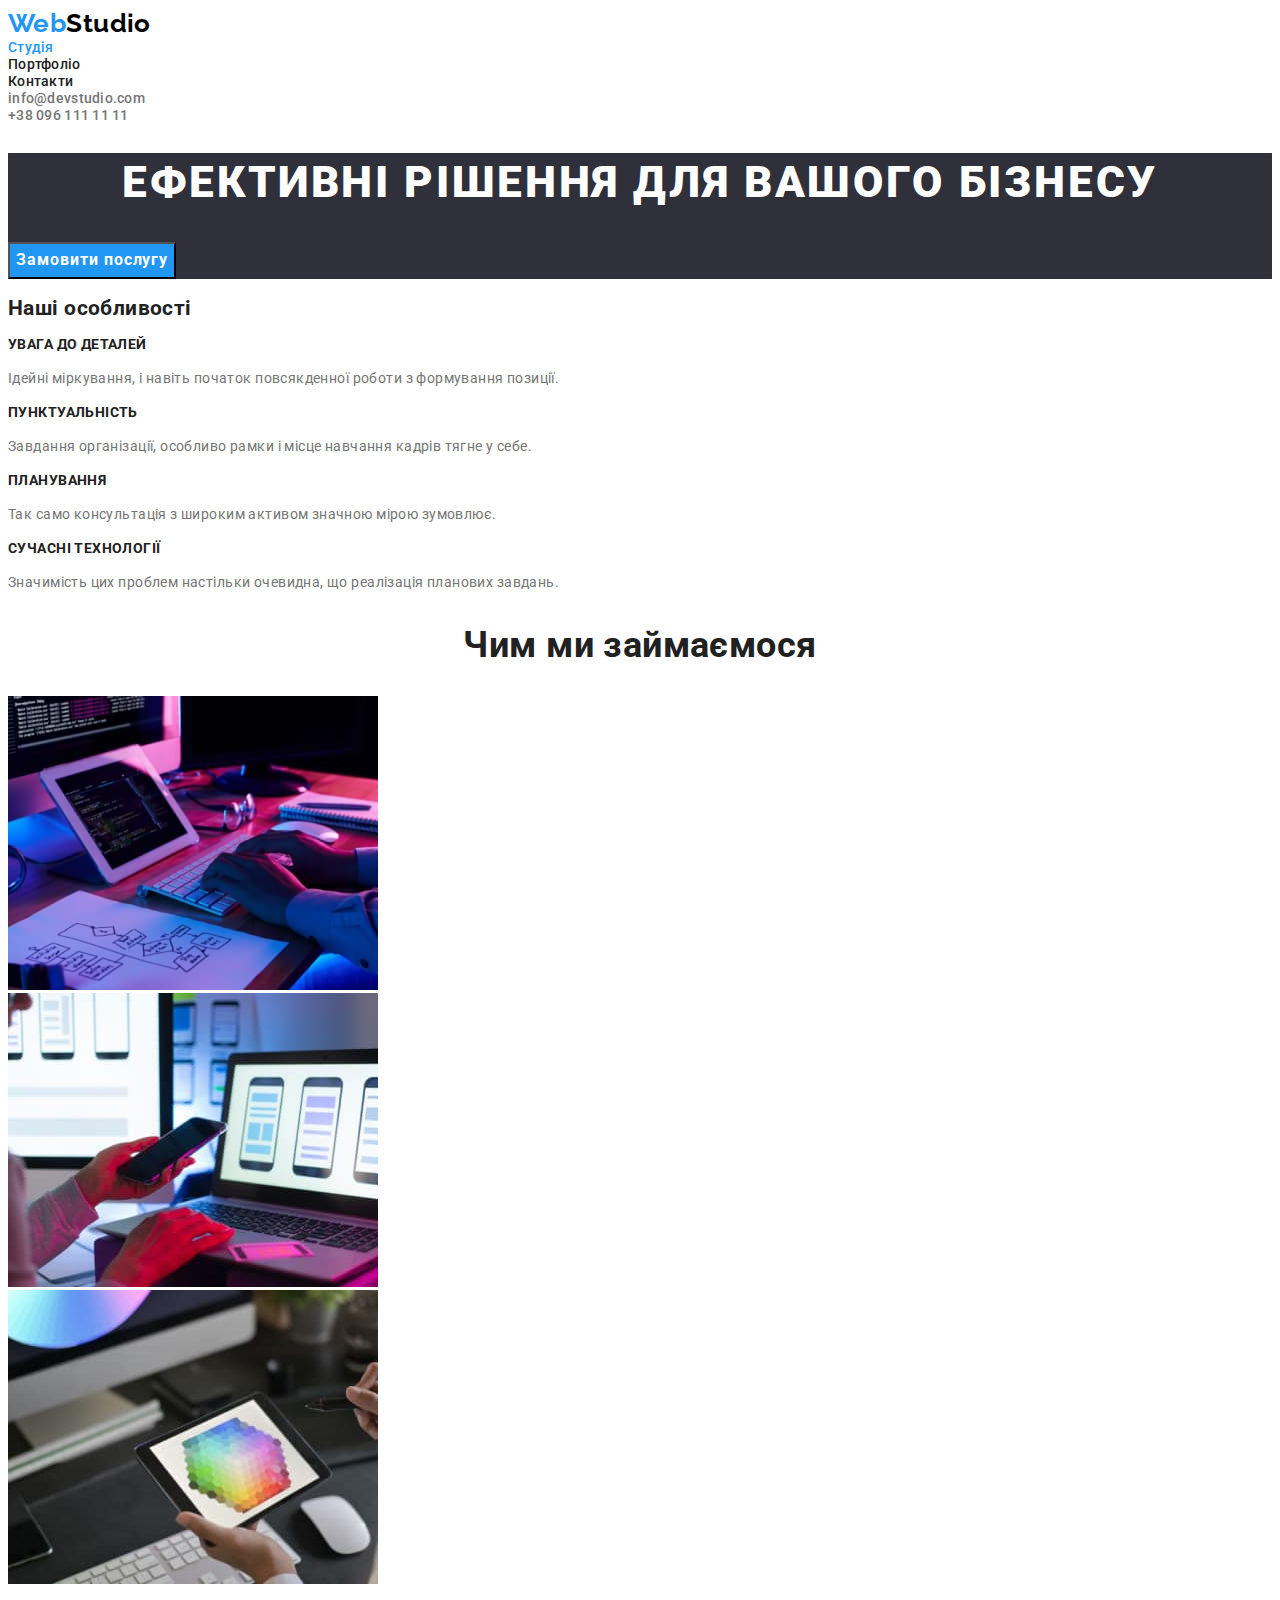
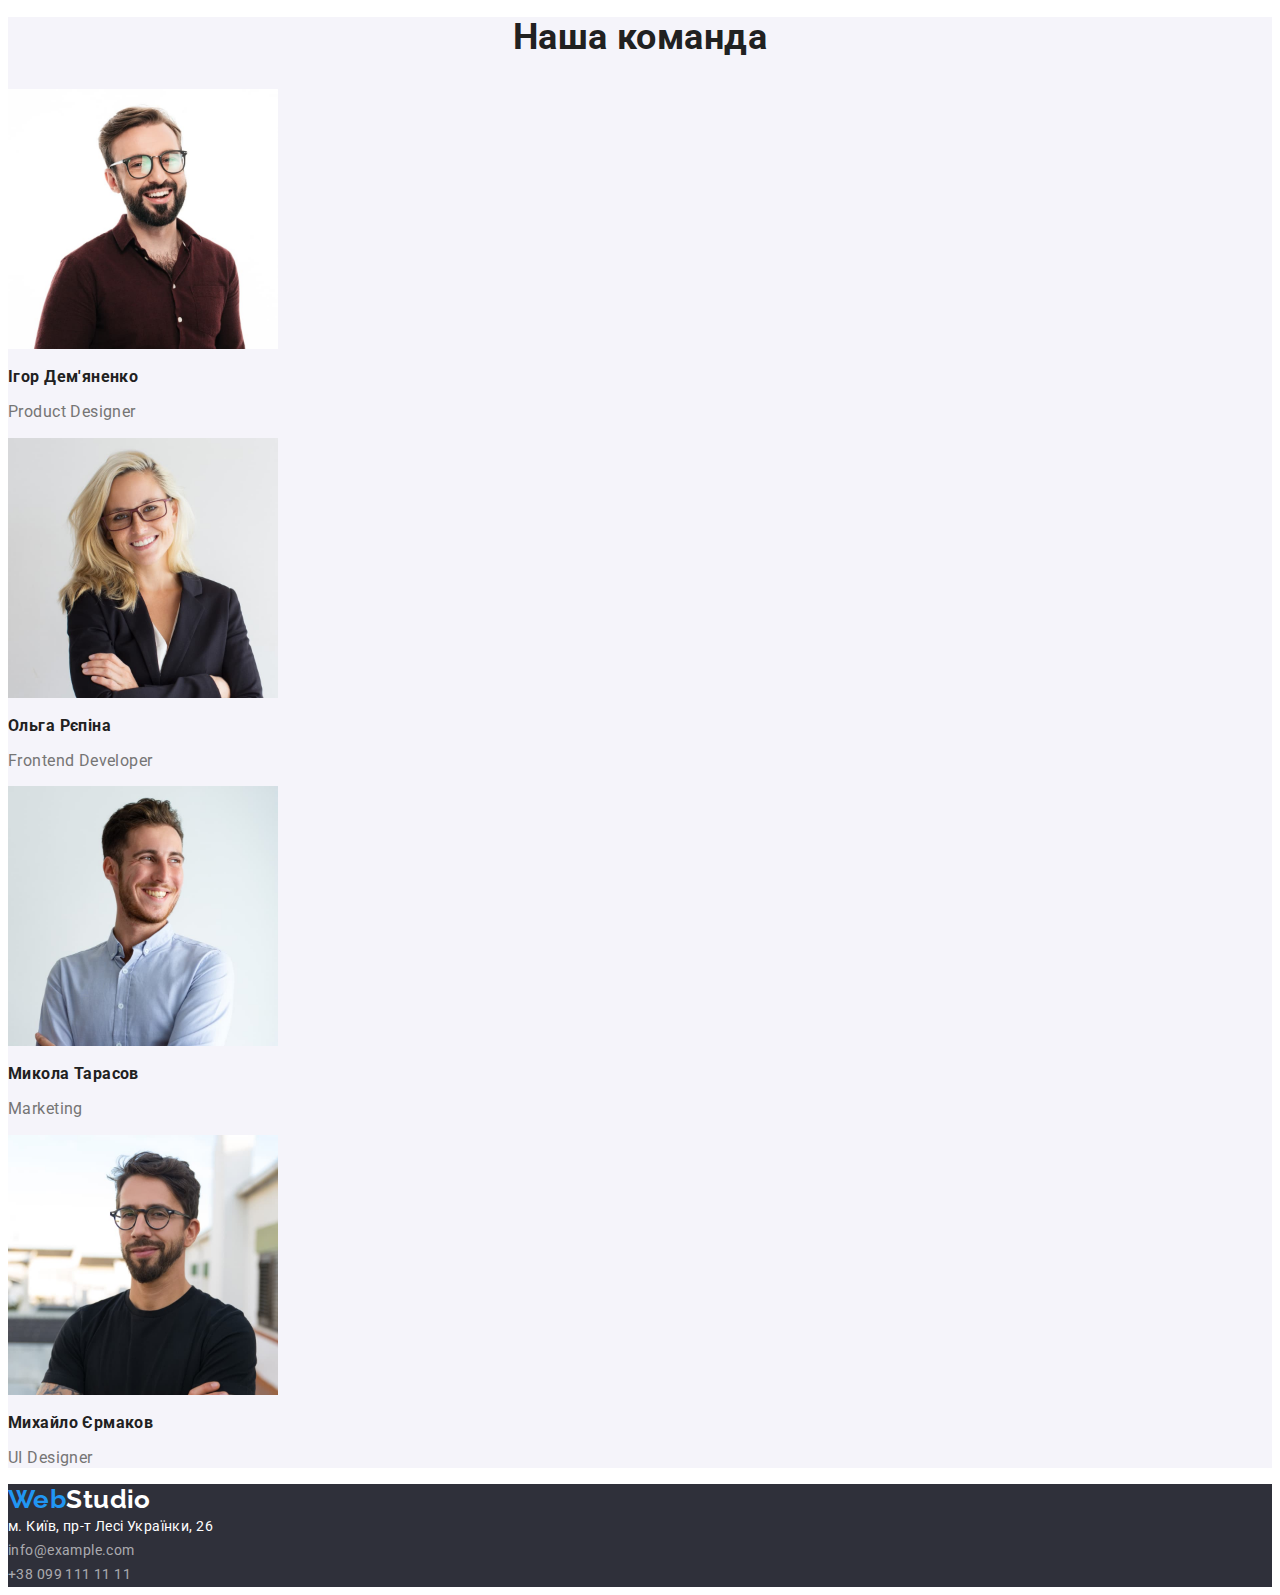
==== index.html @ 36d88df8 "Initial commit" ====
<!DOCTYPE html>
<html lang="uk">
  <head>
    <meta charset="UTF-8" />
    <meta http-equiv="X-UA-Compatible" content="IE=edge" />
    <meta name="viewport" content="width=device-width, initial-scale=1.0" />
    <title>Веб-студія</title>
    <link rel="icon" type="image/x-icon" href="./images/favicon.ico" />
    <link rel="preconnect" href="https://fonts.googleapis.com" />
    <link rel="preconnect" href="https://fonts.gstatic.com" crossorigin />
    <link
      href="https://fonts.googleapis.com/css2?family=Raleway:wght@700&family=Roboto:wght@400;500;700;900&display=swap"
      rel="stylesheet"
    />
    <link rel="stylesheet" href="./css/styles.css">
  </head>
  <body>
    <!-- Header -->
    <header class="header">
      <nav class="site-nav" >
        <a class="link logo" href="./index.html">Web<span class="logo-header">Studio</span></a>
        <ul class="list site-nav-list">
          <li>
            <a class="link site-nav-link current-link" href="./index.html">Студія</a>
          </li>
          <li>
            <a class="link site-nav-link " href="./portfolio.html">Портфоліо</a>
          </li>
          <li>
            <a class="link site-nav-link " href="">Контакти</a>
          </li>
        </ul>
      </nav>
      <ul class="list header-contacts">
        <li><a class="link header-contacts-link " href="malito:info@devstudio.com">info@devstudio.com</a></li>
        <li><a class="link header-contacts-link" href="tel:+380961111111">+38 096 111 11 11</a></li>
      </ul>
    </header>
    <main>
      <!-- Hero -->
      <section class="hero">
        <h1 class="hero-title">Ефективні рішення для вашого бізнесу</h1>
        <button class="hero-btn" type="button">Замовити послугу</button>
      </section>
      <!-- Features -->
      <section class="features">
        <h2 class="title">Наші особливості</h2>
        <ul class="list features-list">
          <li>
            <h3 class="features-title">Увага до деталей</h3>
            <p class="features-text">
              Ідейні міркування, і навіть початок повсякденної роботи з
              формування позиції.
            </p>
          </li>
          <li>
            <h3 class="features-title">Пунктуальність</h3>
            <p class="features-text">
              Завдання організації, особливо рамки і місце навчання кадрів тягне
              у себе.
            </p>
          </li>
          <li>
            <h3 class="features-title">Планування</h3>
            <p class="features-text">
              Так само консультація з широким активом значною мірою зумовлює.
            </p>
          </li>
          <li>
            <h3 class="features-title">Сучасні технології</h3>
            <p class="features-text">
              Значимість цих проблем настільки очевидна, що реалізація планових
              завдань.
            </p>
          </li>
        </ul>
      </section>
      <!-- Чим займаємось -->
      <section class="projects">
        <h2 class="section-title">Чим ми займаємося</h2>
        <ul class="list projects-list">
          <li>
            <img
              src="./images/image-1.jpg"
              alt="людина набирає текст на клавіатурі"
              width="370"
              height="294"
            />
          </li>
          <li>
            <img
              src="./images/image-2.jpg"
              alt="людина тримає телефон перед єкраном ноутбука"
              width="370"
              height="294"
            />
          </li>
          <li>
            <img
              src="./images/image-3.jpg"
              alt="людина тримає планшет в руках"
              width="370"
              height="294"
            />
          </li>
        </ul>
      </section>
      <!-- Our team -->
      <section class="team">
        <h2 class="section-title">Наша команда</h2>
        <ul class="list team-list">
          <li>
            <img
              src="./images/men-1.jpg"
              alt="чолвік в окулярах і сорочці"
              width="270"
              height="260"
            />
            <h3 class="team-list-title">Ігор Дем'яненко</h3>
            <p class="team-list-text" lang="en">Product Designer</p>
          </li>
          <li>
            <img
              src="./images/women-2.jpg"
              alt="дівчина в окулярах"
              width="270"
              height="260"
            />
            <h3 class="team-list-title">Ольга Рєпіна</h3>
            <p class="team-list-text" lang="en">Frontend Developer</p>
          </li>
          <li>
            <img
              src="./images/men-3.jpg"
              alt="чоловік в синій сорочці"
              width="270"
              height="260"
            />
            <h3 class="team-list-title">Микола Тарасов</h3>
            <p class="team-list-text" lang="en">Marketing</p>
          </li>
          <li>
            <img
              src="./images/men-4.jpg"
              alt="чоловік в окулярах і чорній футболці"
              width="270"
              height="260"
            />
            <h3 class="team-list-title">Михайло Єрмаков</h3>
            <p class="team-list-text" lang="en">UI Designer</p>
          </li>
        </ul>
      </section>
    </main>
    <!-- Footer -->
    <footer class="footer">
      <a class="link logo" href="./index.html">Web<span class="logo-footer">Studio</span> </a>
      <address>
        <ul class="list footer-list">
          <li>
            <a class="link footer-link"
              href="https://goo.gl/maps/osZWfCpVYim8cWyT9"
              rel="noopener noreferrer nofollow"
              target="_blank"
              >м. Київ, пр-т Лесі Українки, 26</a
            >
          </li>
          <li><a class="link footer-contacts" href="mailto:info@example.com">info@example.com</a></li>
          <li><a class="link footer-contacts" href="tel:+380991111111">+38 099 111 11 11</a></li>
        </ul>
      </address>
    </footer>
  </body>
</html>
---- css/styles.css ----
:root {
  --main-color: #212121;
  --secondary-color: #757575;
  --accent-color: #2196f3;
  --main-bg-color: #ffffff;
  --letter-spacing: 0.03em;
  --main-indent-padding: 94px;
}

body {
  font-family: "Roboto", sans-serif;
  font-size: 14px;
  letter-spacing: var(--letter-spacing);
  color: var(--main-color);
}
/* Стилі утіліти */

.list {
  list-style: none;
  padding-left: 0;
  margin-top: 0;
  margin-bottom: 0;
}

.link {
  text-decoration: none;
  color: currentColor;
}
/* -------------------------- */
.logo {
  font-family: "Raleway";
  font-weight: 700;
  font-size: 26px;
  line-height: 1.19;

  color: var(--accent-color);
}

/* Стилі для header */

.logo-header {
  color: #000000;
}

.site-nav-link {
  font-weight: 500;
  font-size: 14px;
  line-height: 1.14;
  letter-spacing: 0.02em;
}
.site-nav-link:hover,
.site-nav-link:focus {
  color: var(--accent-color);
}
.current-link {
  color: var(--accent-color);
}

.header-contacts-link {
  font-weight: 500;
  font-size: 14px;
  line-height: 1.14;
  letter-spacing: 0.02em;

  color: var(--secondary-color);
}
.header-contacts-link:hover,
.header-contacts-link:focus {
  color: var(--accent-color);
}

/* Стилі секції Герой */

.hero {
  background-color: #2f303a;
}

.hero-title {
  font-weight: 900;
  font-size: 44px;
  line-height: 1.36;
  text-align: center;
  letter-spacing: 0.06em;
  text-transform: uppercase;

  color: #ffffff;
}

.hero-btn {
  font-family: "Roboto";
  font-weight: 700;
  font-size: 16px;
  line-height: 1.88;
  letter-spacing: 0.06em;

  color: #ffffff;
  background-color: var(--accent-color);
}

/* Стилі секциї Features */
.features-title {
  font-size: 14px;
  line-height: 1.14;

  text-transform: uppercase;
}

.features-text {
  line-height: 1.71;

  color: var(--secondary-color);
}
/* Загальний стиль для заголовків секції */
.section-title {
  font-size: 36px;
  line-height: 1.16;
  text-align: center;
}

/* Стилі секції Projects */

/* Стилі для секції Team */
.team {
  background-color: #f5f4fa;
}
.team-list-title {
  font-size: 16px;
  line-height: 1.18;
}

.team-list-text {
  font-size: 16px;
  line-height: 1.18;

  color: var(--secondary-color);
}
/* Стилі для Footer */

.footer {
  background-color: #2f303a;
}

.logo-footer {
  color: #ffffff;
}

.footer-link {
  font-style: normal;
  line-height: 1.71;

  color: #ffffff;
}

.footer-contacts {
  line-height: 1.71;
  font-style: normal;

  color: rgba(255, 255, 255, 0.6);
}
.footer-contacts:hover,
.footer-contacts:focus {
  color: var(--accent-color);
}

/* Сторінка Portfolio */

.filter-btn {
  font-family: "Roboto";
  font-weight: 500;
  font-size: 16px;
  line-height: 1.62;
  letter-spacing: 0.03em;

  color: var(--main-color);
  background-color: #f5f4fa;

  cursor: pointer;
}
.filter-btn:hover,
.filter-btn:focus {
  background-color: var(--accent-color);
  color: #ffffff;
}
.current-btn {
  background-color: var(--accent-color);
  color: #ffffff;
}

.portfolio-title {
  font-size: 18px;
  line-height: 2;
  letter-spacing: 0.06em;
}

.portfolio-text {
  font-size: 16px;
  line-height: 1.88;

  color: var(--secondary-color);
}
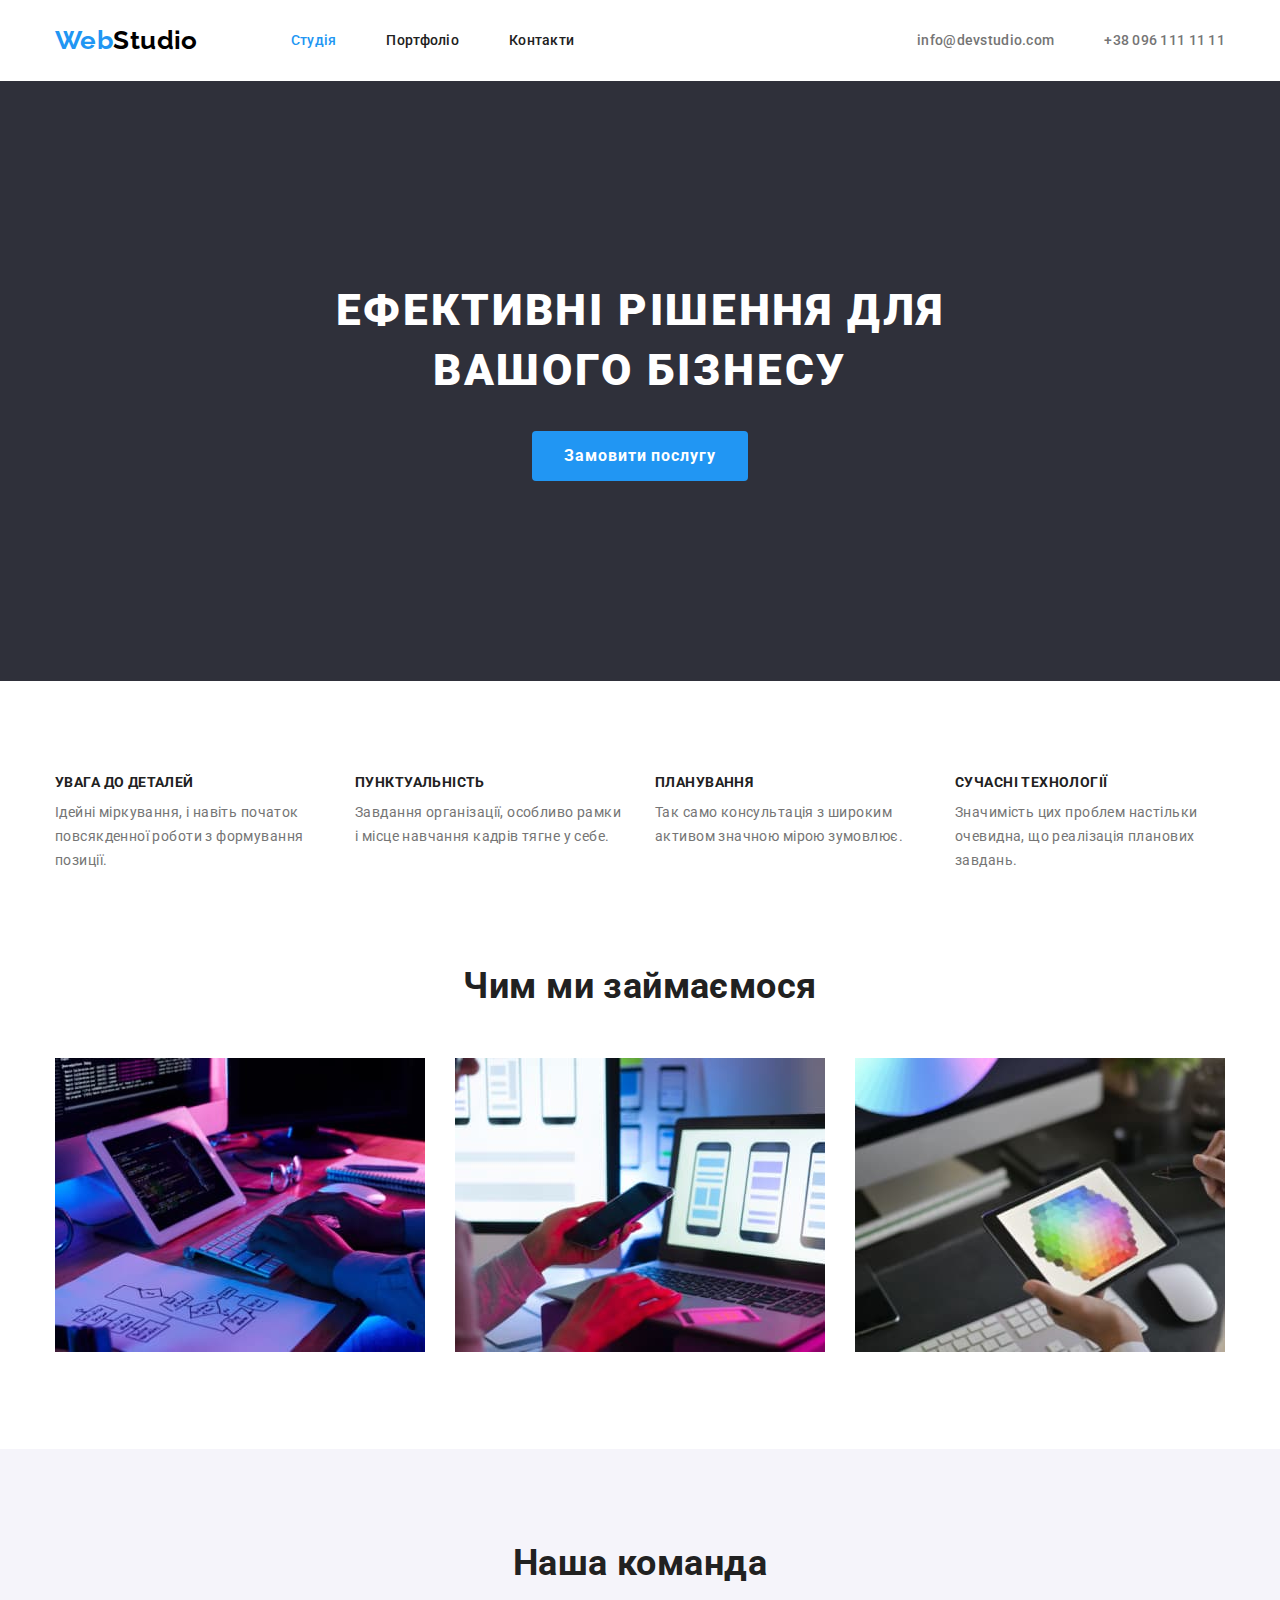
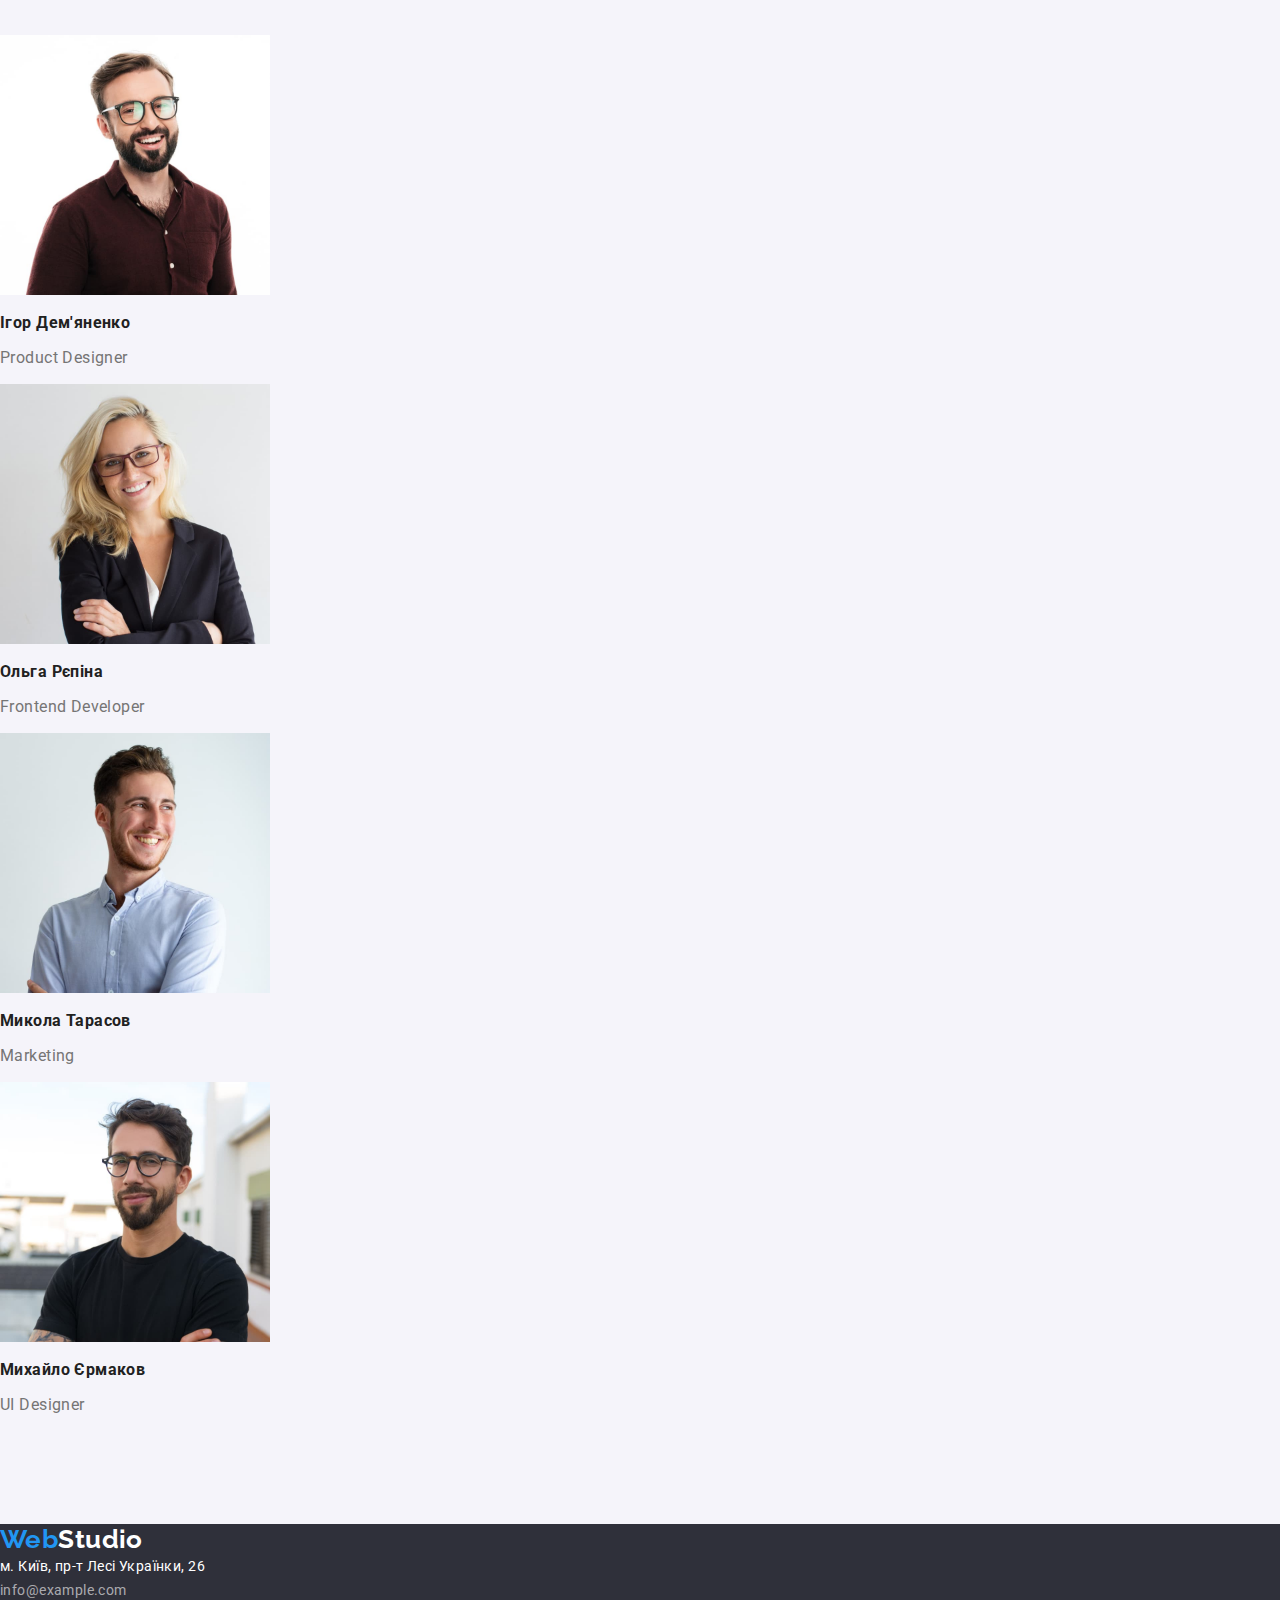
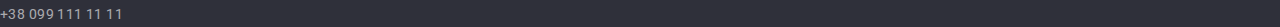
==== commit de3aabd9: "Добавила файл normalize. Добавила стили" ====
--- a/index.html
+++ b/index.html
@@ -12,61 +12,70 @@
       href="https://fonts.googleapis.com/css2?family=Raleway:wght@700&family=Roboto:wght@400;500;700;900&display=swap"
       rel="stylesheet"
     />
+    <link rel="stylesheet" href="https://cdnjs.cloudflare.com/ajax/libs/modern-normalize/1.1.0/modern-normalize.min.css">
     <link rel="stylesheet" href="./css/styles.css">
   </head>
   <body>
     <!-- Header -->
     <header class="header">
-      <nav class="site-nav" >
-        <a class="link logo" href="./index.html">Web<span class="logo-header">Studio</span></a>
-        <ul class="list site-nav-list">
-          <li>
-            <a class="link site-nav-link current-link" href="./index.html">Студія</a>
-          </li>
-          <li>
-            <a class="link site-nav-link " href="./portfolio.html">Портфоліо</a>
-          </li>
-          <li>
-            <a class="link site-nav-link " href="">Контакти</a>
-          </li>
-        </ul>
-      </nav>
-      <ul class="list header-contacts">
-        <li><a class="link header-contacts-link " href="malito:info@devstudio.com">info@devstudio.com</a></li>
-        <li><a class="link header-contacts-link" href="tel:+380961111111">+38 096 111 11 11</a></li>
-      </ul>
+      <div class="container">
+        <div class="header-flex-container">
+          <nav class="site-nav" >
+            <a class="link logo" href="./index.html">Web<span class="logo-header">Studio</span></a>
+            <ul class="list site-nav__list">
+              <li class="site-nav__item">
+                <a class="link site-nav-link current-link" href="./index.html">Студія</a>
+              </li>
+              <li class="site-nav__item">
+                <a class="link site-nav-link " href="./portfolio.html">Портфоліо</a>
+              </li>
+              <li class="site-nav__item">
+                <a class="link site-nav-link " href="">Контакти</a>
+              </li>
+            </ul>
+          </nav>
+          <ul class="list header-contacts">
+            <li class="header-contacts__item"><a class="link header-contacts-link " href="malito:info@devstudio.com">info@devstudio.com</a></li>
+            <li class="header-contacts__item"><a class="link header-contacts-link" href="tel:+380961111111">+38 096 111 11 11</a></li>
+          </ul>
+        </div>
+      </div>
     </header>
     <main>
       <!-- Hero -->
       <section class="hero">
-        <h1 class="hero-title">Ефективні рішення для вашого бізнесу</h1>
+        <div class="container">
+          <h1 class="hero-title">Ефективні рішення для вашого бізнесу</h1>
         <button class="hero-btn" type="button">Замовити послугу</button>
+        </div>
       </section>
       <!-- Features -->
-      <section class="features">
-        <h2 class="title">Наші особливості</h2>
+      <section class="features section">
+
+        <div class="container">
+          <h2 class="title">Наші особливості</h2>
         <ul class="list features-list">
-          <li>
+          <li class="features-item">
             <h3 class="features-title">Увага до деталей</h3>
             <p class="features-text">
               Ідейні міркування, і навіть початок повсякденної роботи з
               формування позиції.
             </p>
           </li>
-          <li>
+          <li class="features-item">
             <h3 class="features-title">Пунктуальність</h3>
             <p class="features-text">
               Завдання організації, особливо рамки і місце навчання кадрів тягне
               у себе.
             </p>
           </li>
-          <li>
+          <li class="features-item">
             <h3 class="features-title">Планування</h3>
             <p class="features-text">
               Так само консультація з широким активом значною мірою зумовлює.
             </p>
           </li>
-          <li>
+          <li class="features-item">
             <h3 class="features-title">Сучасні технології</h3>
             <p class="features-text">
               Значимість цих проблем настільки очевидна, що реалізація планових
@@ -74,12 +83,16 @@
             </p>
           </li>
         </ul>
+        </div>
+        
       </section>
       <!-- Чим займаємось -->
-      <section class="projects">
-        <h2 class="section-title">Чим ми займаємося</h2>
+      <section class="projects section">
+
+        <div class="container">
+          <h2 class="section-title">Чим ми займаємося</h2>
         <ul class="list projects-list">
-          <li>
+          <li class="projects-item">
             <img
               src="./images/image-1.jpg"
               alt="людина набирає текст на клавіатурі"
@@ -87,7 +100,7 @@
               height="294"
             />
           </li>
-          <li>
+          <li class="projects-item">
             <img
               src="./images/image-2.jpg"
               alt="людина тримає телефон перед єкраном ноутбука"
@@ -95,7 +108,7 @@
               height="294"
             />
           </li>
-          <li>
+          <li class="projects-item">
             <img
               src="./images/image-3.jpg"
               alt="людина тримає планшет в руках"
@@ -104,9 +117,10 @@
             />
           </li>
         </ul>
+        </div>
       </section>
       <!-- Our team -->
-      <section class="team">
+      <section class="team section">
         <h2 class="section-title">Наша команда</h2>
         <ul class="list team-list">
           <li>
--- a/css/styles.css
+++ b/css/styles.css
@@ -13,6 +13,8 @@
   letter-spacing: var(--letter-spacing);
   color: var(--main-color);
 }
+
+
 /* Стилі утіліти */
 
 .list {
@@ -26,7 +28,24 @@
   text-decoration: none;
   color: currentColor;
 }
+
+
+
 /* -------------------------- */
+
+
+.container {
+  max-width: 1200px;
+  padding-left: 15px;
+  padding-right: 15px;
+  margin: 0 auto;
+}
+
+.section {
+  padding-top: 94px;
+  padding-bottom: 94px;
+}
+
 .logo {
   font-family: "Raleway";
   font-weight: 700;
@@ -36,13 +55,49 @@
   color: var(--accent-color);
 }
 
+/* Загальний стиль для заголовків секції */
+.section-title {
+  margin-top: 0;
+  margin-bottom: 50px;
+
+  font-size: 36px;
+  line-height: 1.16;
+  text-align: center;
+}
+
 /* Стилі для header */
+
+.header-flex-container {
+  display: flex;
+  align-items: center;
+}
+
+/* -----навигація ------*/
+.site-nav {
+  display: flex;
+  align-items: center;
+}
 
 .logo-header {
   color: #000000;
 }
 
+.site-nav__list {
+  display: flex;
+  margin-left: 93px;
+  padding-top: 32px;
+  padding-bottom: 32px;
+}
+
+.site-nav__item {
+  margin-right: 50px;
+}
+.site-nav__item:last-child {
+  margin-right: 0;
+}
+
 .site-nav-link {
+
   font-weight: 500;
   font-size: 14px;
   line-height: 1.14;
@@ -56,7 +111,21 @@
   color: var(--accent-color);
 }
 
+/* ----контакти хедера */
+.header-contacts {
+  display: flex;
+  margin-left: auto;
+}
+
+.header-contacts__item {
+  margin-right: 50px;
+}
+.header-contacts__item:last-child {
+  margin-right: 0;
+}
+
 .header-contacts-link {
+
   font-weight: 500;
   font-size: 14px;
   line-height: 1.14;
@@ -72,10 +141,17 @@
 /* Стилі секції Герой */
 
 .hero {
+  padding-top: 200px;
+  padding-bottom: 200px;
+
+  text-align: center;
   background-color: #2f303a;
 }
 
+
 .hero-title {
+  max-width: 696px;
+  margin: 0 auto 30px;
   font-weight: 900;
   font-size: 44px;
   line-height: 1.36;
@@ -87,6 +163,9 @@
 }
 
 .hero-btn {
+  padding: 10px 32px;
+  border-radius: 4px;
+  border: transparent;
   font-family: "Roboto";
   font-weight: 700;
   font-size: 16px;
@@ -98,7 +177,25 @@
 }
 
 /* Стилі секциї Features */
+.title {
+  margin: 0;
+  display: none;
+}
+
+.features-list {
+  display: flex;
+  flex-wrap: wrap;
+  margin-right: -30px;
+}
+
+.features-item {
+  flex-basis: calc(100% / 4 - 30px);
+  margin-right: 30px;
+}
+
 .features-title {
+  margin-bottom: 10px;
+  margin-top: 0;
   font-size: 14px;
   line-height: 1.14;
 
@@ -106,18 +203,30 @@
 }
 
 .features-text {
+  margin: 0;
+
   line-height: 1.71;
 
   color: var(--secondary-color);
 }
-/* Загальний стиль для заголовків секції */
-.section-title {
-  font-size: 36px;
-  line-height: 1.16;
-  text-align: center;
-}
+
 
 /* Стилі секції Projects */
+
+.projects {
+  padding-top: 0;
+}
+
+.projects-list {
+  display: flex;
+  flex-wrap: wrap;
+  margin-left: -30px;
+}
+.projects-item {
+  flex-basis: calc(100% / 3 - 30px);
+  margin-left: 30px;
+}
+
 
 /* Стилі для секції Team */
 .team {
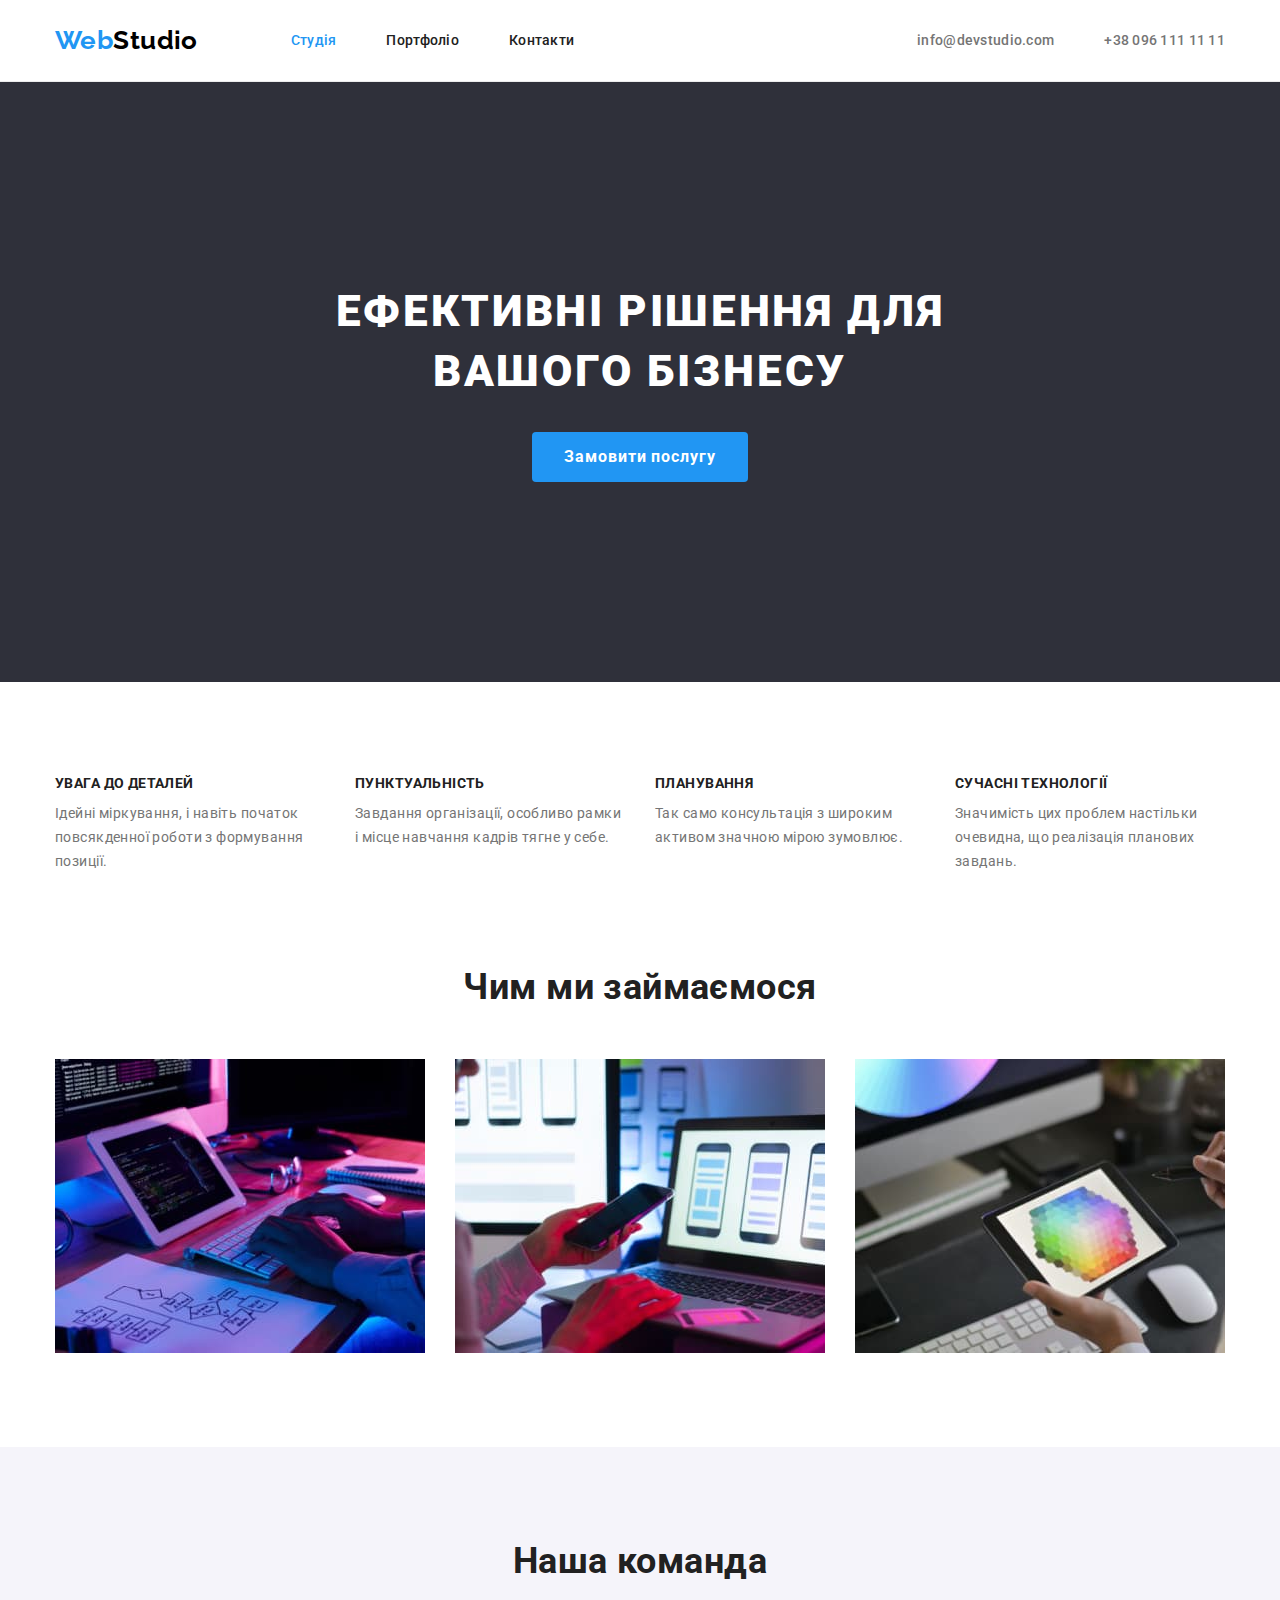
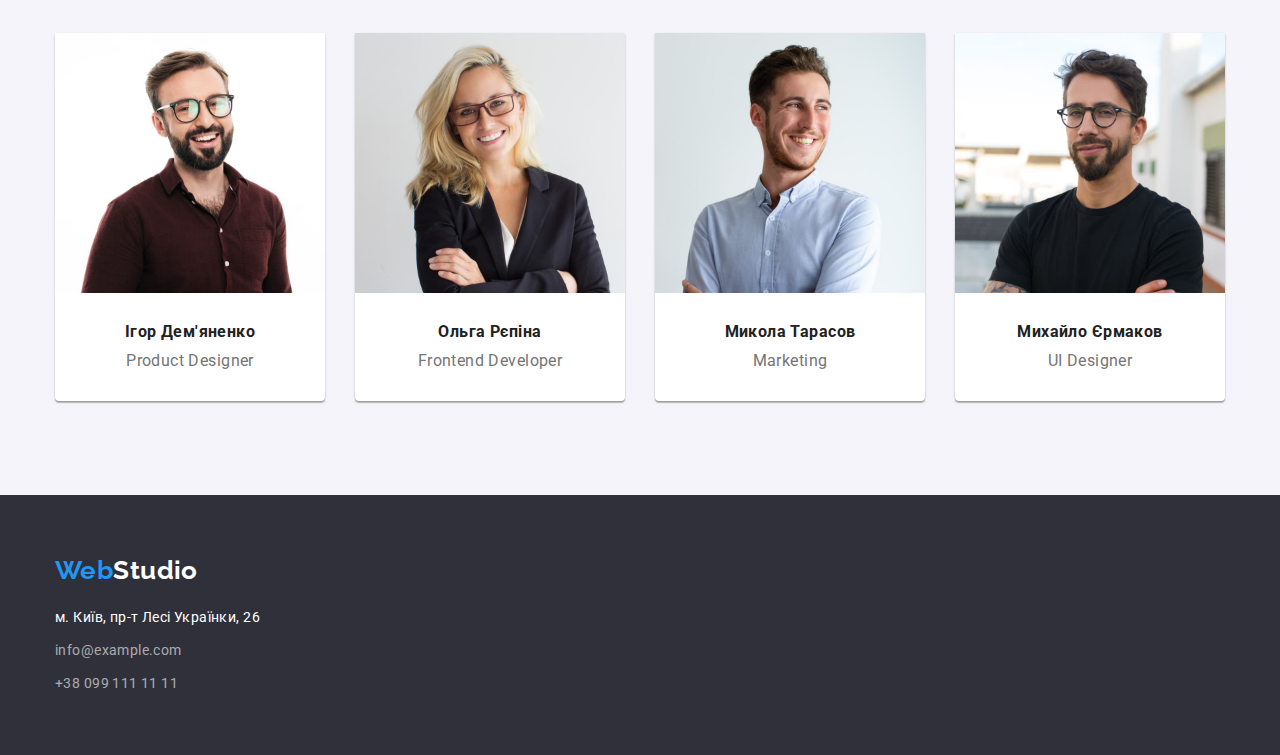
==== commit c5b31930: "Добавила стили" ====
--- a/index.html
+++ b/index.html
@@ -10,8 +10,7 @@
     <link rel="preconnect" href="https://fonts.gstatic.com" crossorigin />
     <link
       href="https://fonts.googleapis.com/css2?family=Raleway:wght@700&family=Roboto:wght@400;500;700;900&display=swap"
-      rel="stylesheet"
-    />
+      rel="stylesheet" />
     <link rel="stylesheet" href="https://cdnjs.cloudflare.com/ajax/libs/modern-normalize/1.1.0/modern-normalize.min.css">
     <link rel="stylesheet" href="./css/styles.css">
   </head>
@@ -53,7 +52,7 @@
       <section class="features section">
 
         <div class="container">
-          <h2 class="title">Наші особливості</h2>
+          <h2 class="visually-hidden">Наші особливості</h2>
         <ul class="list features-list">
           <li class="features-item">
             <h3 class="features-title">Увага до деталей</h3>
@@ -121,57 +120,76 @@
       </section>
       <!-- Our team -->
       <section class="team section">
-        <h2 class="section-title">Наша команда</h2>
-        <ul class="list team-list">
-          <li>
-            <img
-              src="./images/men-1.jpg"
-              alt="чолвік в окулярах і сорочці"
-              width="270"
-              height="260"
-            />
-            <h3 class="team-list-title">Ігор Дем'яненко</h3>
-            <p class="team-list-text" lang="en">Product Designer</p>
-          </li>
-          <li>
-            <img
-              src="./images/women-2.jpg"
-              alt="дівчина в окулярах"
-              width="270"
-              height="260"
-            />
-            <h3 class="team-list-title">Ольга Рєпіна</h3>
-            <p class="team-list-text" lang="en">Frontend Developer</p>
-          </li>
-          <li>
-            <img
-              src="./images/men-3.jpg"
-              alt="чоловік в синій сорочці"
-              width="270"
-              height="260"
-            />
-            <h3 class="team-list-title">Микола Тарасов</h3>
-            <p class="team-list-text" lang="en">Marketing</p>
-          </li>
-          <li>
-            <img
-              src="./images/men-4.jpg"
-              alt="чоловік в окулярах і чорній футболці"
-              width="270"
-              height="260"
-            />
-            <h3 class="team-list-title">Михайло Єрмаков</h3>
-            <p class="team-list-text" lang="en">UI Designer</p>
-          </li>
-        </ul>
+
+        <div class="container">
+
+          <h2 class="section-title">Наша команда</h2>
+          <ul class="list team-list">
+            <li class="team-item">
+              <img
+                src="./images/men-1.jpg"
+                alt="чолвік в окулярах і сорочці"
+                width="270"
+                height="260"
+              />
+              <div class="wrapper-team">
+                <h3 class="team-list-title">Ігор Дем'яненко</h3>
+              <p class="team-list-text" lang="en">Product Designer</p>
+              </div>
+              
+            </li>
+            <li class="team-item">
+              <img
+                src="./images/women-2.jpg"
+                alt="дівчина в окулярах"
+                width="270"
+                height="260"
+              />
+              <div class="wrapper-team">
+                <h3 class="team-list-title">Ольга Рєпіна</h3>
+              <p class="team-list-text" lang="en">Frontend Developer</p>
+              </div>
+              
+            </li>
+            <li class="team-item">
+              <img
+                src="./images/men-3.jpg"
+                alt="чоловік в синій сорочці"
+                width="270"
+                height="260"
+              />
+              <div class="wrapper-team">
+                <h3 class="team-list-title">Микола Тарасов</h3>
+              <p class="team-list-text" lang="en">Marketing</p>
+              </div>
+              
+            </li>
+            <li class="team-item">
+              <img
+                src="./images/men-4.jpg"
+                alt="чоловік в окулярах і чорній футболці"
+                width="270"
+                height="260"
+              />
+              <div class="wrapper-team">
+                <h3 class="team-list-title">Михайло Єрмаков</h3>
+              <p class="team-list-text" lang="en">UI Designer</p>
+              </div>
+              
+            </li>
+          </ul>
+        </div>
+       
       </section>
     </main>
     <!-- Footer -->
     <footer class="footer">
-      <a class="link logo" href="./index.html">Web<span class="logo-footer">Studio</span> </a>
+      
+      <div class="container">
+        <a class="link logo" href="./index.html">Web<span class="logo-footer">Studio</span> </a>
       <address>
         <ul class="list footer-list">
-          <li>
+          <li class="footer-item">
             <a class="link footer-link"
               href="https://goo.gl/maps/osZWfCpVYim8cWyT9"
               rel="noopener noreferrer nofollow"
@@ -179,10 +197,12 @@
               >м. Київ, пр-т Лесі Українки, 26</a
             >
           </li>
-          <li><a class="link footer-contacts" href="mailto:info@example.com">info@example.com</a></li>
-          <li><a class="link footer-contacts" href="tel:+380991111111">+38 099 111 11 11</a></li>
+          <li class="footer-item"><a class="link footer-contacts" href="mailto:info@example.com">info@example.com</a></li>
+          <li class="footer-item"><a class="link footer-contacts" href="tel:+380991111111">+38 099 111 11 11</a></li>
         </ul>
       </address>
+      </div>
+      
     </footer>
   </body>
 </html>
--- a/css/styles.css
+++ b/css/styles.css
@@ -12,8 +12,8 @@
   font-size: 14px;
   letter-spacing: var(--letter-spacing);
   color: var(--main-color);
-}
-
+  background-color: #fff;
+}
 
 /* Стилі утіліти */
 
@@ -29,10 +29,31 @@
   color: currentColor;
 }
 
-
+h1,
+h2,
+h3,
+p {
+  margin: 0;
+}
+
+img {
+  display: block;
+}
+
+.visually-hidden {
+  position: absolute;
+  white-space: nowrap;
+  width: 1px;
+  height: 1px;
+  overflow: hidden;
+  border: 0;
+  padding: 0;
+  clip: rect(0 0 0 0);
+  clip-path: inset(50%);
+  margin: -1px;
+}
 
 /* -------------------------- */
-
 
 .container {
   max-width: 1200px;
@@ -66,6 +87,9 @@
 }
 
 /* Стилі для header */
+.header {
+  border-bottom: 1px solid #ececec;
+}
 
 .header-flex-container {
   display: flex;
@@ -97,7 +121,6 @@
 }
 
 .site-nav-link {
-
   font-weight: 500;
   font-size: 14px;
   line-height: 1.14;
@@ -125,7 +148,6 @@
 }
 
 .header-contacts-link {
-
   font-weight: 500;
   font-size: 14px;
   line-height: 1.14;
@@ -147,7 +169,6 @@
   text-align: center;
   background-color: #2f303a;
 }
-
 
 .hero-title {
   max-width: 696px;
@@ -171,16 +192,13 @@
   font-size: 16px;
   line-height: 1.88;
   letter-spacing: 0.06em;
+  cursor: pointer;
 
   color: #ffffff;
   background-color: var(--accent-color);
 }
 
 /* Стилі секциї Features */
-.title {
-  margin: 0;
-  display: none;
-}
 
 .features-list {
   display: flex;
@@ -210,7 +228,6 @@
   color: var(--secondary-color);
 }
 
-
 /* Стилі секції Projects */
 
 .projects {
@@ -227,30 +244,67 @@
   margin-left: 30px;
 }
 
-
 /* Стилі для секції Team */
 .team {
   background-color: #f5f4fa;
 }
+
+.wrapper-team {
+  padding-top: 30px;
+  padding-bottom: 30px;
+}
 .team-list-title {
   font-size: 16px;
   line-height: 1.18;
 }
 
 .team-list-text {
+  margin-top: 10px;
+
   font-size: 16px;
   line-height: 1.18;
 
   color: var(--secondary-color);
 }
+
+.team-list {
+  display: flex;
+  flex-wrap: wrap;
+  text-align: center;
+  margin-left: -30px;
+}
+
+.team-item {
+  flex-basis: calc(100% / 4 - 30px);
+  margin-left: 30px;
+
+  box-shadow: 0px 1px 3px rgba(0, 0, 0, 0.12), 0px 1px 1px rgba(0, 0, 0, 0.14),
+    0px 2px 1px rgba(0, 0, 0, 0.2);
+  border-radius: 0px 0px 4px 4px;
+
+  background: #ffffff;
+}
 /* Стилі для Footer */
 
 .footer {
+  padding-top: 60px;
+  padding-bottom: 60px;
   background-color: #2f303a;
 }
 
 .logo-footer {
   color: #ffffff;
+}
+
+.footer-list {
+  margin-top: 20px;
+}
+
+.footer-item {
+  margin-top: 9px;
+}
+.footer-item:first-child {
+  margin-top: 0;
 }
 
 .footer-link {
@@ -259,6 +313,10 @@
 
   color: #ffffff;
 }
+.footer-link:hover,
+.footer-link:focus {
+  color: var(--accent-color);
+}
 
 .footer-contacts {
   line-height: 1.71;
@@ -274,6 +332,10 @@
 /* Сторінка Portfolio */
 
 .filter-btn {
+  border-radius: 4px;
+  border: transparent;
+  padding: 6px 22px;
+
   font-family: "Roboto";
   font-weight: 500;
   font-size: 16px;
@@ -295,7 +357,30 @@
   color: #ffffff;
 }
 
+.filter-list {
+  display: flex;
+  flex-wrap: wrap;
+  justify-content: center;
+  margin-bottom: 50px;
+}
+
+.filter-item {
+  margin-left: 8px;
+}
+.filter-item:first-child {
+  margin-left: 0;
+}
+
+/*------ Стилі карток портфоліо ------*/
+
+.wrapper-portfolio {
+  padding: 20px 24px;
+  border: 1px solid #eeeeee;
+}
+
 .portfolio-title {
+  margin-bottom: 4px;
+
   font-size: 18px;
   line-height: 2;
   letter-spacing: 0.06em;
@@ -307,3 +392,16 @@
 
   color: var(--secondary-color);
 }
+
+.portfolio-list {
+  display: flex;
+  flex-wrap: wrap;
+  margin-right: -30px;
+  margin-bottom: -30px;
+}
+
+.portfolio-list-item {
+  flex-basis: calc(100% / 3 - 30px);
+  margin-right: 30px;
+  margin-bottom: 30px;
+}
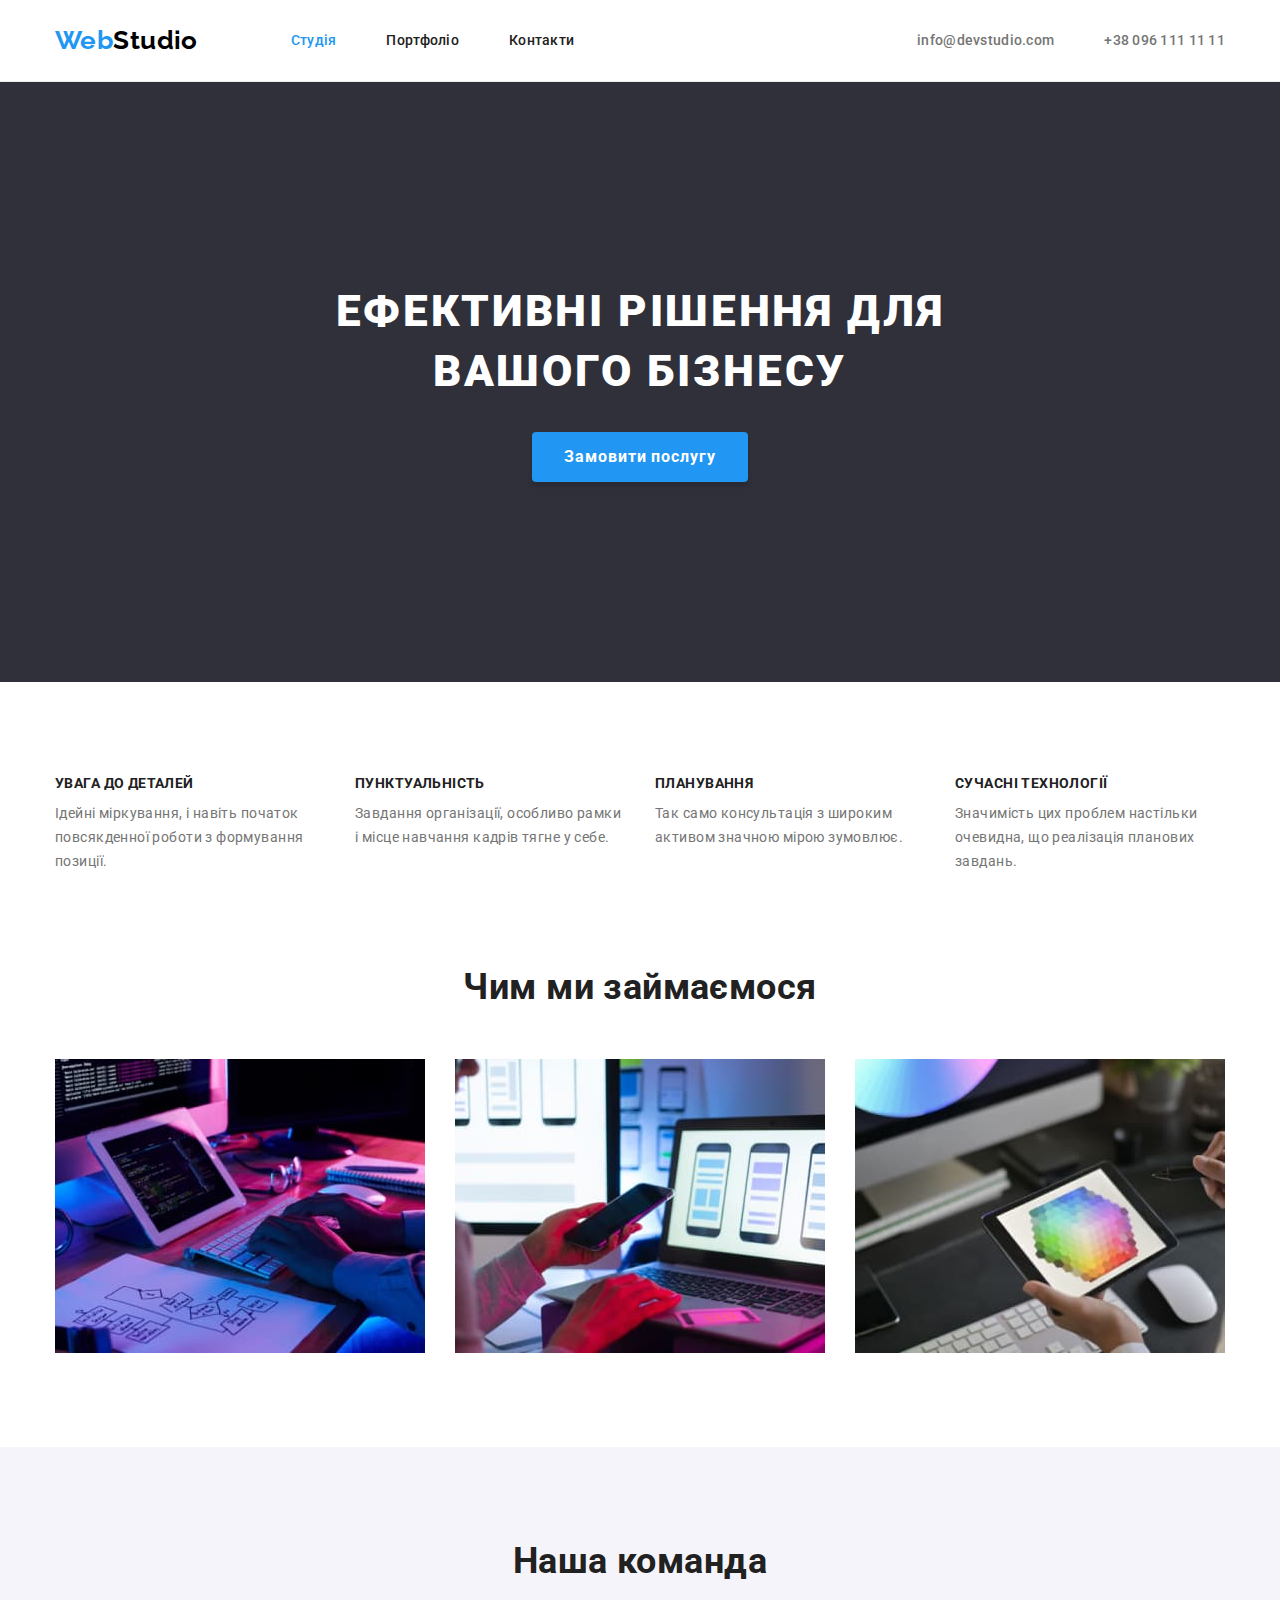
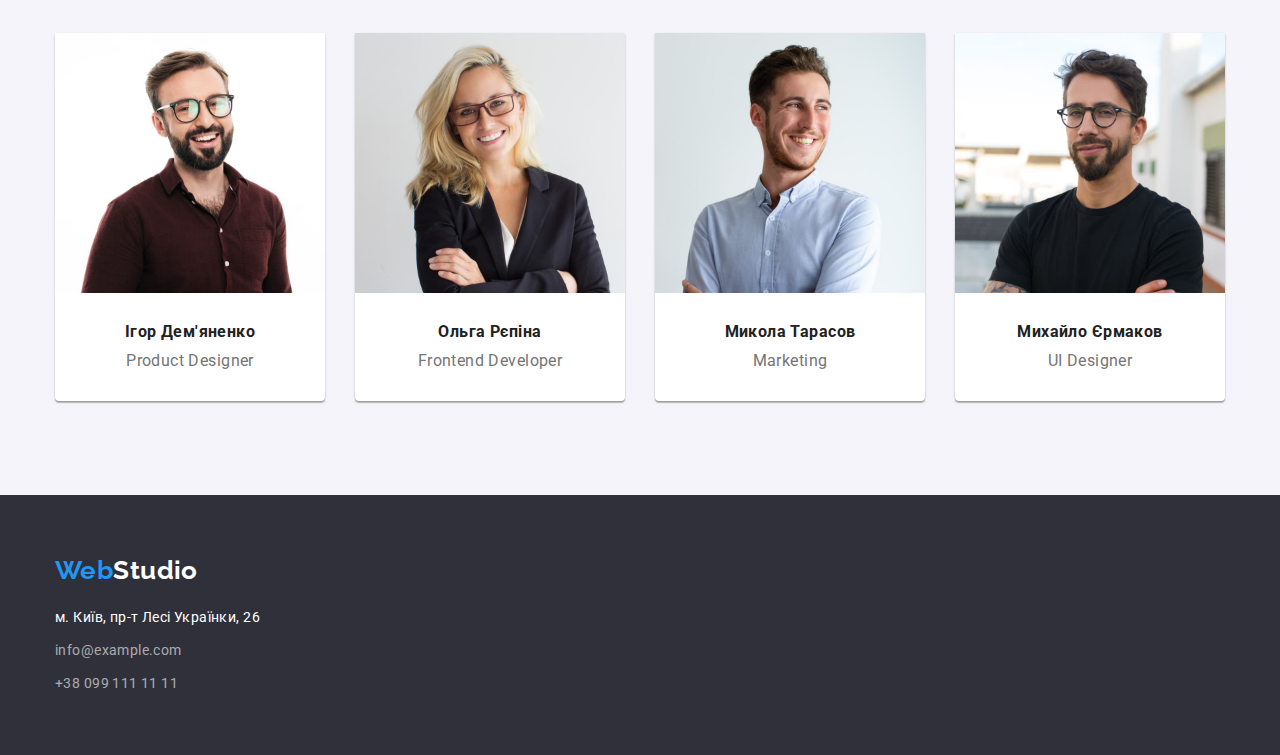
==== commit d21fc186: "Исправила отступ" ====
--- a/index.html
+++ b/index.html
@@ -10,32 +10,52 @@
     <link rel="preconnect" href="https://fonts.gstatic.com" crossorigin />
     <link
       href="https://fonts.googleapis.com/css2?family=Raleway:wght@700&family=Roboto:wght@400;500;700;900&display=swap"
-      rel="stylesheet" />
-    <link rel="stylesheet" href="https://cdnjs.cloudflare.com/ajax/libs/modern-normalize/1.1.0/modern-normalize.min.css">
-    <link rel="stylesheet" href="./css/styles.css">
+      rel="stylesheet"
+    />
+    <link
+      rel="stylesheet"
+      href="https://cdnjs.cloudflare.com/ajax/libs/modern-normalize/1.1.0/modern-normalize.min.css"
+    />
+    <link rel="stylesheet" href="./css/styles.css" />
   </head>
   <body>
     <!-- Header -->
     <header class="header">
       <div class="container">
         <div class="header-flex-container">
-          <nav class="site-nav" >
-            <a class="link logo" href="./index.html">Web<span class="logo-header">Studio</span></a>
+          <nav class="site-nav">
+            <a class="link logo" href="./index.html"
+              >Web<span class="logo-header">Studio</span></a
+            >
             <ul class="list site-nav__list">
               <li class="site-nav__item">
-                <a class="link site-nav-link current-link" href="./index.html">Студія</a>
+                <a class="link site-nav-link current-link" href="./index.html"
+                  >Студія</a
+                >
               </li>
               <li class="site-nav__item">
-                <a class="link site-nav-link " href="./portfolio.html">Портфоліо</a>
+                <a class="link site-nav-link" href="./portfolio.html"
+                  >Портфоліо</a
+                >
               </li>
               <li class="site-nav__item">
-                <a class="link site-nav-link " href="">Контакти</a>
+                <a class="link site-nav-link" href="">Контакти</a>
               </li>
             </ul>
           </nav>
           <ul class="list header-contacts">
-            <li class="header-contacts__item"><a class="link header-contacts-link " href="malito:info@devstudio.com">info@devstudio.com</a></li>
-            <li class="header-contacts__item"><a class="link header-contacts-link" href="tel:+380961111111">+38 096 111 11 11</a></li>
+            <li class="header-contacts__item">
+              <a
+                class="link header-contacts-link"
+                href="malito:info@devstudio.com"
+                >info@devstudio.com</a
+              >
+            </li>
+            <li class="header-contacts__item">
+              <a class="link header-contacts-link" href="tel:+380961111111"
+                >+38 096 111 11 11</a
+              >
+            </li>
           </ul>
         </div>
       </div>
@@ -45,84 +65,79 @@
       <section class="hero">
         <div class="container">
           <h1 class="hero-title">Ефективні рішення для вашого бізнесу</h1>
-        <button class="hero-btn" type="button">Замовити послугу</button>
+          <button class="hero-btn" type="button">Замовити послугу</button>
         </div>
       </section>
       <!-- Features -->
       <section class="features section">
-
         <div class="container">
           <h2 class="visually-hidden">Наші особливості</h2>
-        <ul class="list features-list">
-          <li class="features-item">
-            <h3 class="features-title">Увага до деталей</h3>
-            <p class="features-text">
-              Ідейні міркування, і навіть початок повсякденної роботи з
-              формування позиції.
-            </p>
-          </li>
-          <li class="features-item">
-            <h3 class="features-title">Пунктуальність</h3>
-            <p class="features-text">
-              Завдання організації, особливо рамки і місце навчання кадрів тягне
-              у себе.
-            </p>
-          </li>
-          <li class="features-item">
-            <h3 class="features-title">Планування</h3>
-            <p class="features-text">
-              Так само консультація з широким активом значною мірою зумовлює.
-            </p>
-          </li>
-          <li class="features-item">
-            <h3 class="features-title">Сучасні технології</h3>
-            <p class="features-text">
-              Значимість цих проблем настільки очевидна, що реалізація планових
-              завдань.
-            </p>
-          </li>
-        </ul>
-        </div>
-        
+          <ul class="list features-list">
+            <li class="features-item">
+              <h3 class="features-title">Увага до деталей</h3>
+              <p class="features-text">
+                Ідейні міркування, і навіть початок повсякденної роботи з
+                формування позиції.
+              </p>
+            </li>
+            <li class="features-item">
+              <h3 class="features-title">Пунктуальність</h3>
+              <p class="features-text">
+                Завдання організації, особливо рамки і місце навчання кадрів
+                тягне у себе.
+              </p>
+            </li>
+            <li class="features-item">
+              <h3 class="features-title">Планування</h3>
+              <p class="features-text">
+                Так само консультація з широким активом значною мірою зумовлює.
+              </p>
+            </li>
+            <li class="features-item">
+              <h3 class="features-title">Сучасні технології</h3>
+              <p class="features-text">
+                Значимість цих проблем настільки очевидна, що реалізація
+                планових завдань.
+              </p>
+            </li>
+          </ul>
+        </div>
       </section>
       <!-- Чим займаємось -->
       <section class="projects section">
-
         <div class="container">
           <h2 class="section-title">Чим ми займаємося</h2>
-        <ul class="list projects-list">
-          <li class="projects-item">
-            <img
-              src="./images/image-1.jpg"
-              alt="людина набирає текст на клавіатурі"
-              width="370"
-              height="294"
-            />
-          </li>
-          <li class="projects-item">
-            <img
-              src="./images/image-2.jpg"
-              alt="людина тримає телефон перед єкраном ноутбука"
-              width="370"
-              height="294"
-            />
-          </li>
-          <li class="projects-item">
-            <img
-              src="./images/image-3.jpg"
-              alt="людина тримає планшет в руках"
-              width="370"
-              height="294"
-            />
-          </li>
-        </ul>
+          <ul class="list projects-list">
+            <li class="projects-item">
+              <img
+                src="./images/image-1.jpg"
+                alt="людина набирає текст на клавіатурі"
+                width="370"
+                height="294"
+              />
+            </li>
+            <li class="projects-item">
+              <img
+                src="./images/image-2.jpg"
+                alt="людина тримає телефон перед єкраном ноутбука"
+                width="370"
+                height="294"
+              />
+            </li>
+            <li class="projects-item">
+              <img
+                src="./images/image-3.jpg"
+                alt="людина тримає планшет в руках"
+                width="370"
+                height="294"
+              />
+            </li>
+          </ul>
         </div>
       </section>
       <!-- Our team -->
       <section class="team section">
-
-        <div class="container">
-
+        <div class="container">
           <h2 class="section-title">Наша команда</h2>
           <ul class="list team-list">
             <li class="team-item">
@@ -134,9 +149,8 @@
               />
               <div class="wrapper-team">
                 <h3 class="team-list-title">Ігор Дем'яненко</h3>
-              <p class="team-list-text" lang="en">Product Designer</p>
-              </div>
-              
+                <p class="team-list-text" lang="en">Product Designer</p>
+              </div>
             </li>
             <li class="team-item">
               <img
@@ -147,9 +161,8 @@
               />
               <div class="wrapper-team">
                 <h3 class="team-list-title">Ольга Рєпіна</h3>
-              <p class="team-list-text" lang="en">Frontend Developer</p>
-              </div>
-              
+                <p class="team-list-text" lang="en">Frontend Developer</p>
+              </div>
             </li>
             <li class="team-item">
               <img
@@ -160,9 +173,8 @@
               />
               <div class="wrapper-team">
                 <h3 class="team-list-title">Микола Тарасов</h3>
-              <p class="team-list-text" lang="en">Marketing</p>
-              </div>
-              
+                <p class="team-list-text" lang="en">Marketing</p>
+              </div>
             </li>
             <li class="team-item">
               <img
@@ -173,36 +185,43 @@
               />
               <div class="wrapper-team">
                 <h3 class="team-list-title">Михайло Єрмаков</h3>
-              <p class="team-list-text" lang="en">UI Designer</p>
-              </div>
-              
-            </li>
-          </ul>
-        </div>
-       
+                <p class="team-list-text" lang="en">UI Designer</p>
+              </div>
+            </li>
+          </ul>
+        </div>
       </section>
     </main>
     <!-- Footer -->
     <footer class="footer">
-      
       <div class="container">
-        <a class="link logo" href="./index.html">Web<span class="logo-footer">Studio</span> </a>
-      <address>
-        <ul class="list footer-list">
-          <li class="footer-item">
-            <a class="link footer-link"
-              href="https://goo.gl/maps/osZWfCpVYim8cWyT9"
-              rel="noopener noreferrer nofollow"
-              target="_blank"
-              >м. Київ, пр-т Лесі Українки, 26</a
-            >
-          </li>
-          <li class="footer-item"><a class="link footer-contacts" href="mailto:info@example.com">info@example.com</a></li>
-          <li class="footer-item"><a class="link footer-contacts" href="tel:+380991111111">+38 099 111 11 11</a></li>
-        </ul>
-      </address>
+        <a class="link logo" href="./index.html"
+          >Web<span class="logo-footer">Studio</span>
+        </a>
+        <address class="footer-address">
+          <ul class="list footer-list">
+            <li class="footer-item">
+              <a
+                class="link footer-link"
+                href="https://goo.gl/maps/osZWfCpVYim8cWyT9"
+                rel="noopener noreferrer nofollow"
+                target="_blank"
+                >м. Київ, пр-т Лесі Українки, 26</a
+              >
+            </li>
+            <li class="footer-item">
+              <a class="link footer-contacts" href="mailto:info@example.com"
+                >info@example.com</a
+              >
+            </li>
+            <li class="footer-item">
+              <a class="link footer-contacts" href="tel:+380991111111"
+                >+38 099 111 11 11</a
+              >
+            </li>
+          </ul>
+        </address>
       </div>
-      
     </footer>
   </body>
 </html>
--- a/css/styles.css
+++ b/css/styles.css
@@ -186,6 +186,7 @@
 .hero-btn {
   padding: 10px 32px;
   border-radius: 4px;
+  box-shadow: 0px 4px 4px rgba(0, 0, 0, 0.15);
   border: transparent;
   font-family: "Roboto";
   font-weight: 700;
@@ -198,6 +199,13 @@
   background-color: var(--accent-color);
 }
 
+.hero-btn:hover,
+.hero-btn:focus {
+  background: #188ce8;
+  box-shadow: 0px 4px 4px rgba(0, 0, 0, 0.15);
+  border-radius: 4px;
+}
+
 /* Стилі секциї Features */
 
 .features-list {
@@ -295,8 +303,7 @@
 .logo-footer {
   color: #ffffff;
 }
-
-.footer-list {
+.footer-address {
   margin-top: 20px;
 }
 
